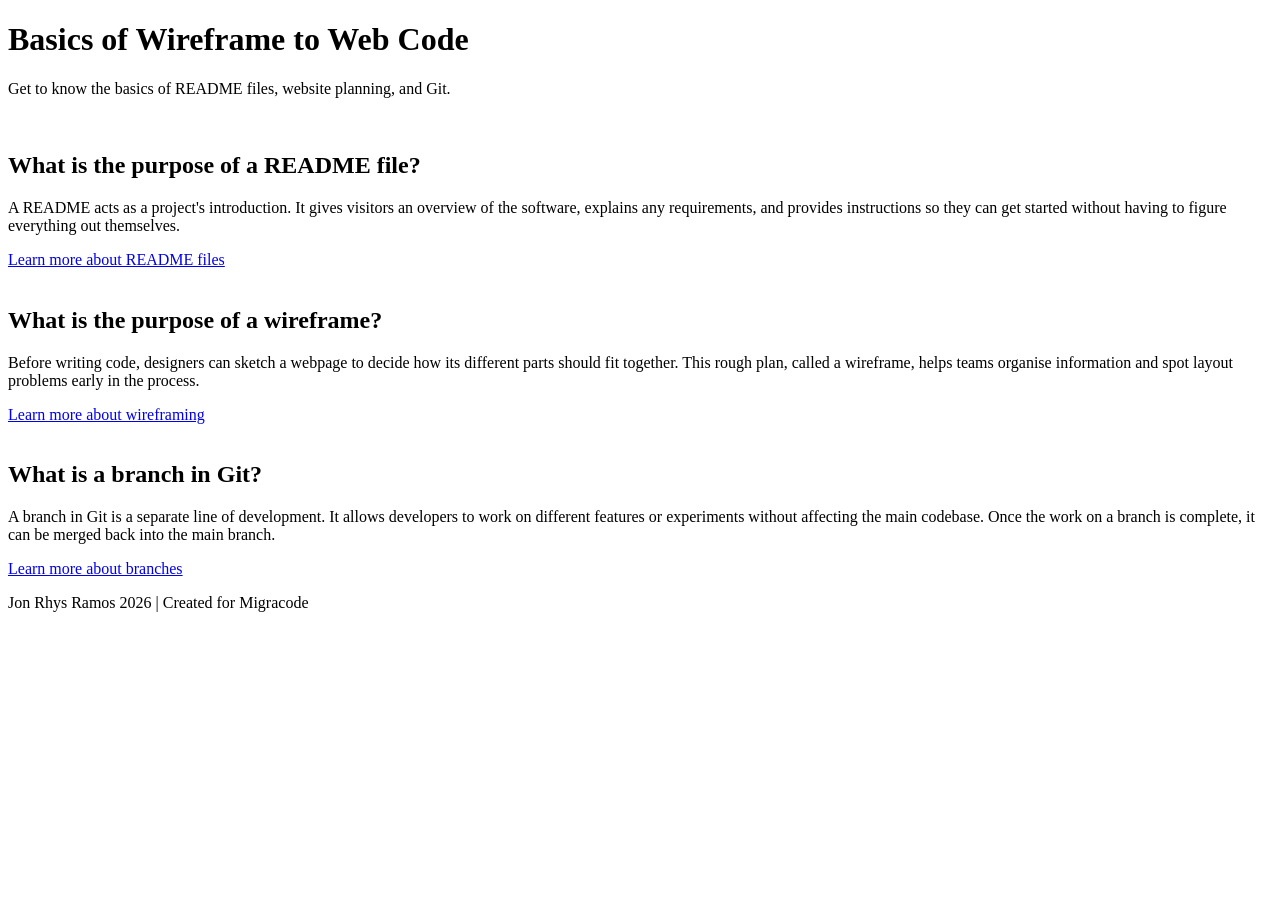
==== Wireframe/index.html @ 52cbdeaa "Followed wireframe, revised copy on title, articles, and footer plus buttons" ====
<!DOCTYPE html>
<html lang="en">
  <head>
    <meta charset="UTF-8" />
    <meta name="viewport" content="width=device-width, initial-scale=1.0" />
    <title>Wireframe</title>
    <link rel="stylesheet" href="style.css" />
  </head>
  <body>
    <header>
      <h1>Basics of Wireframe to Web Code</h1>
      <p>
        Get to know the basics of README files, website planning, and Git.
      </p>
    </header>
    <main>
      <article>
        <img src="placeholder.svg" alt="" />
        <h2>What is the purpose of a README file?</h2>
        <p>
          A README acts as a project's introduction. It gives visitors an overview of the software, explains any requirements, and provides instructions so they can get started without having to figure everything out themselves.
        </p>
        <a href="https://docs.github.com/en/repositories/managing-your-repositorys-settings-and-features/customizing-your-repository/about-readmes" target="_blank">Learn more about README files</a>
      </article>
            <article>
        <img src="placeholder.svg" alt="" />
        <h2>What is the purpose of a wireframe?</h2>
        <p>
          Before writing code, designers can sketch a webpage to decide how its different parts should fit together. This rough plan, called a wireframe, helps teams organise information and spot layout problems early in the process.
        </p>
        <a href="https://www.figma.com/blog/wireframing/" target="_blank">Learn more about wireframing</a>
      </article>
            <article>
        <img src="placeholder.svg" alt="" />
        <h2>What is a branch in Git?</h2>
        <p>
          A branch in Git is a separate line of development. It allows developers to work on different features or experiments without affecting the main codebase. Once the work on a branch is complete, it can be merged back into the main branch.
        </p>
        <a href="https://docs.github.com/en/get-started/quickstart/github-flow" target="_blank">Learn more about branches</a>
      </article>
    </main>
    <footer>
      <p>
        Jon Rhys Ramos 2026 | Created for Migracode
      </p>
    </footer>
  </body>
</html>
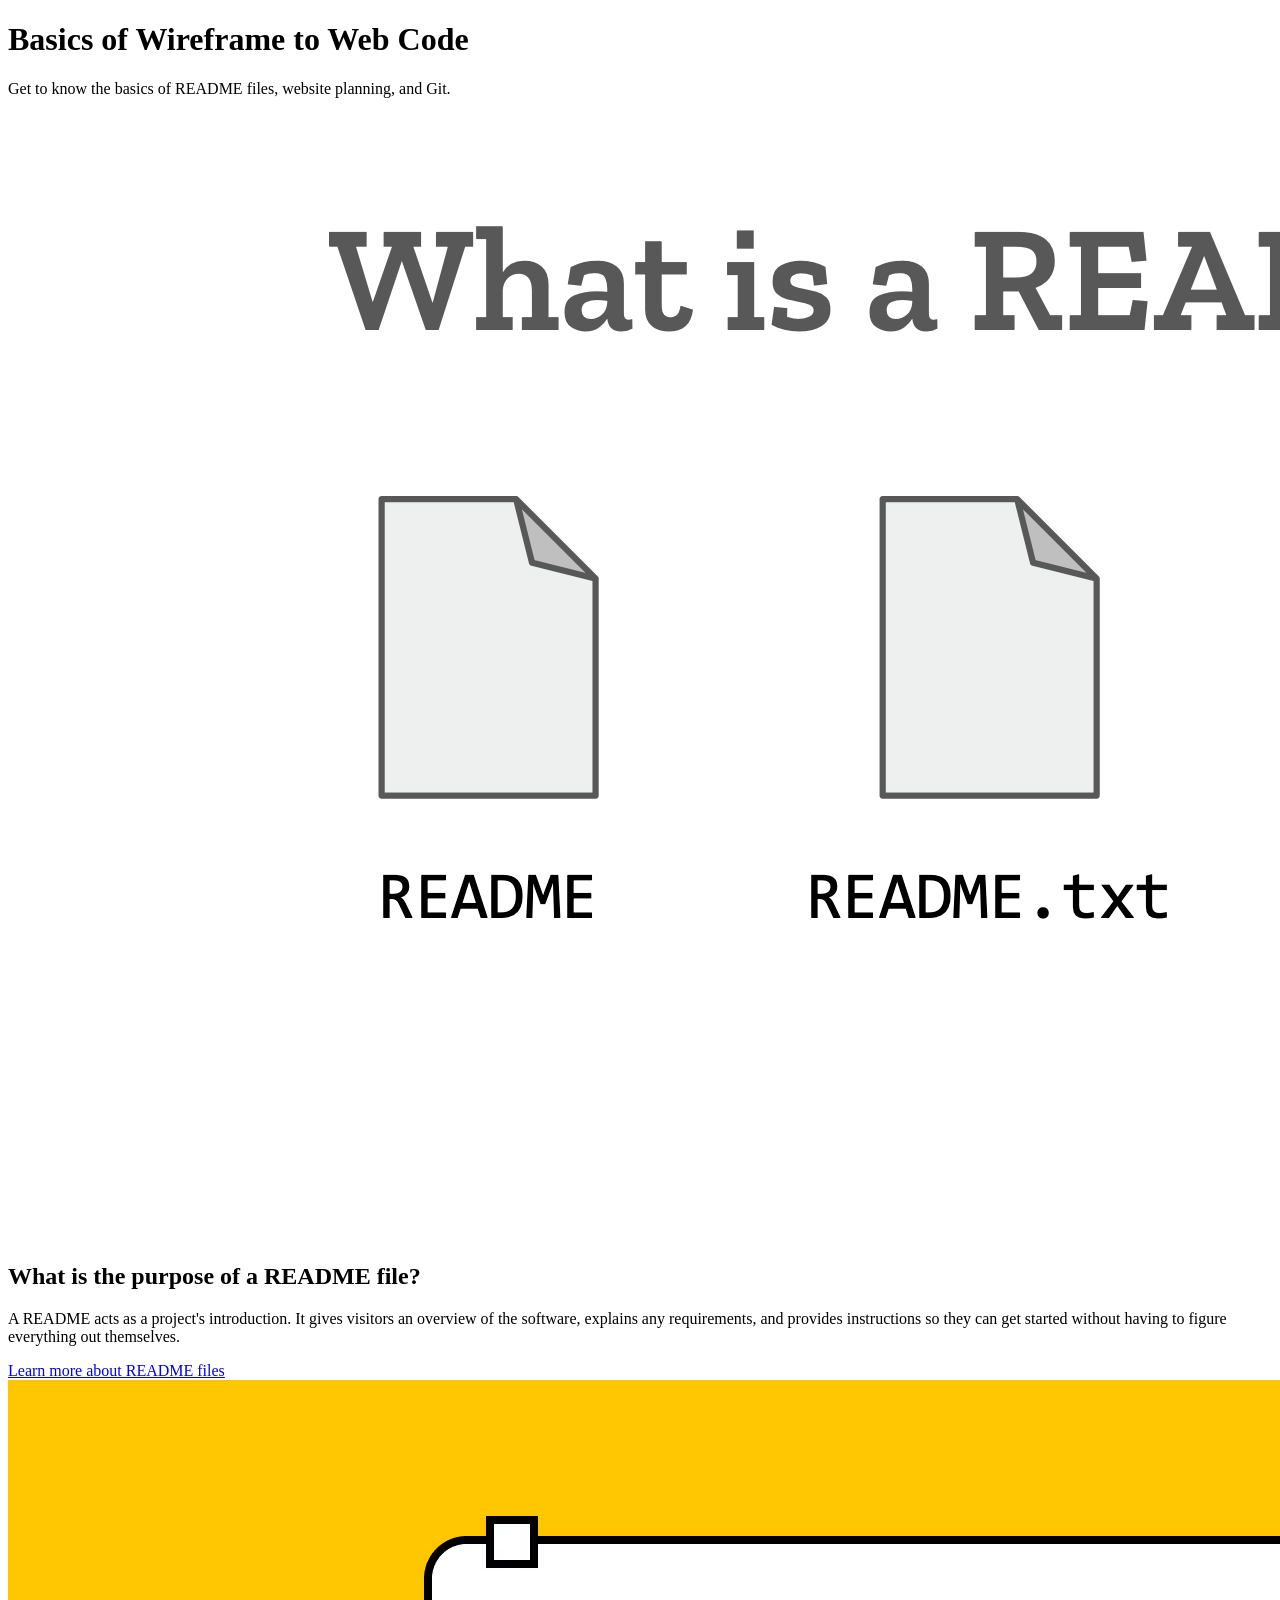
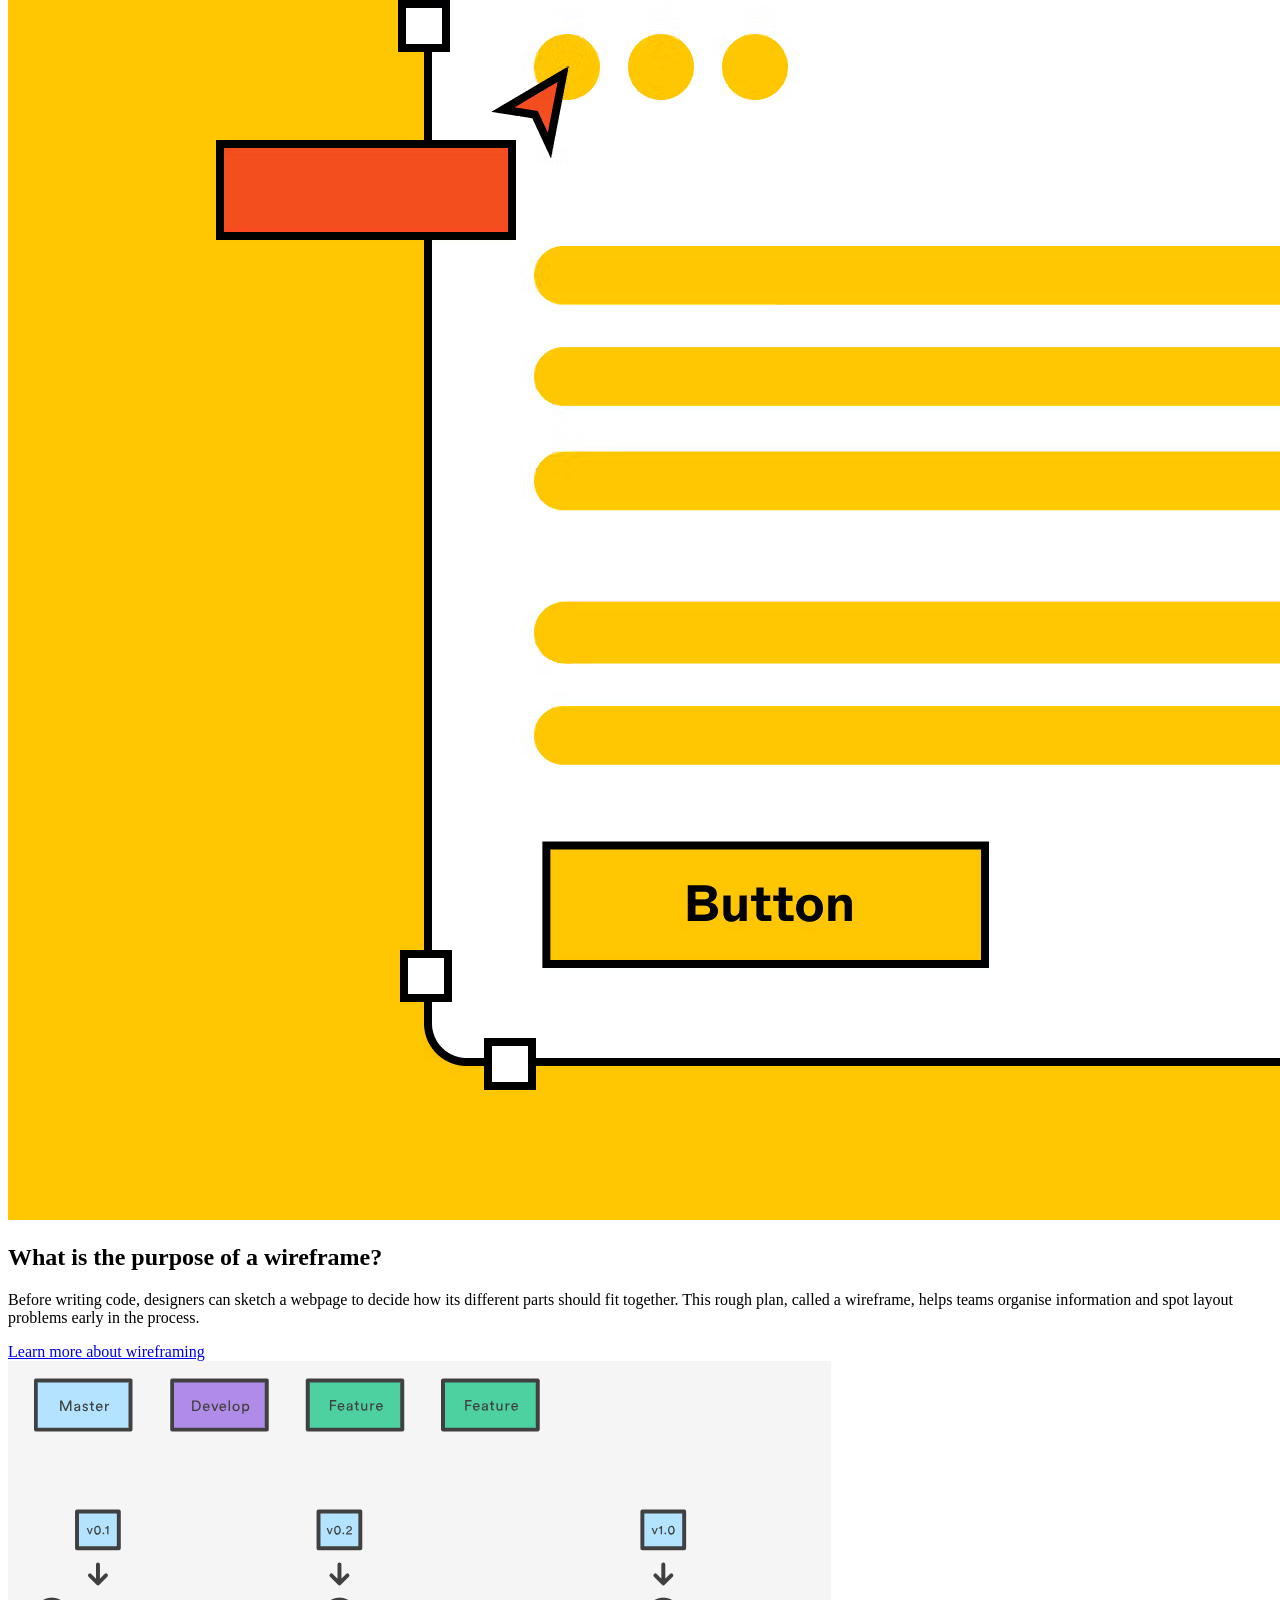
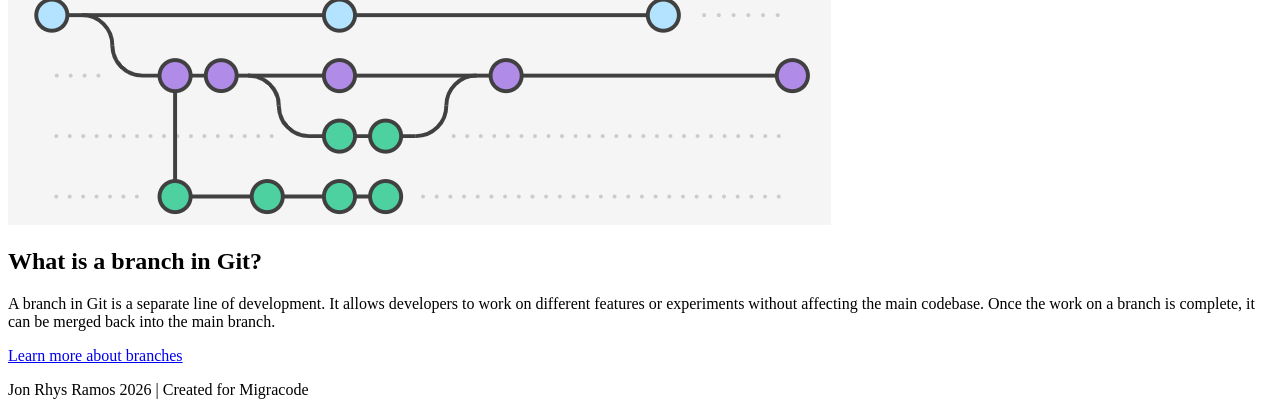
==== commit 656e49ec: "Adding final changes to index.html -- adding images" ====
--- a/Wireframe/index.html
+++ b/Wireframe/index.html
@@ -15,7 +15,7 @@
     </header>
     <main>
       <article>
-        <img src="placeholder.svg" alt="" />
+        <img src="readme.png" alt="images of readme files" />
         <h2>What is the purpose of a README file?</h2>
         <p>
           A README acts as a project's introduction. It gives visitors an overview of the software, explains any requirements, and provides instructions so they can get started without having to figure everything out themselves.
@@ -23,7 +23,7 @@
         <a href="https://docs.github.com/en/repositories/managing-your-repositorys-settings-and-features/customizing-your-repository/about-readmes" target="_blank">Learn more about README files</a>
       </article>
             <article>
-        <img src="placeholder.svg" alt="" />
+        <img src="wireframe.avif" alt="sample of wireframe" />
         <h2>What is the purpose of a wireframe?</h2>
         <p>
           Before writing code, designers can sketch a webpage to decide how its different parts should fit together. This rough plan, called a wireframe, helps teams organise information and spot layout problems early in the process.
@@ -31,7 +31,7 @@
         <a href="https://www.figma.com/blog/wireframing/" target="_blank">Learn more about wireframing</a>
       </article>
             <article>
-        <img src="placeholder.svg" alt="" />
+        <img src="git branch.png" alt="sample of various git branches" />
         <h2>What is a branch in Git?</h2>
         <p>
           A branch in Git is a separate line of development. It allows developers to work on different features or experiments without affecting the main codebase. Once the work on a branch is complete, it can be merged back into the main branch.
